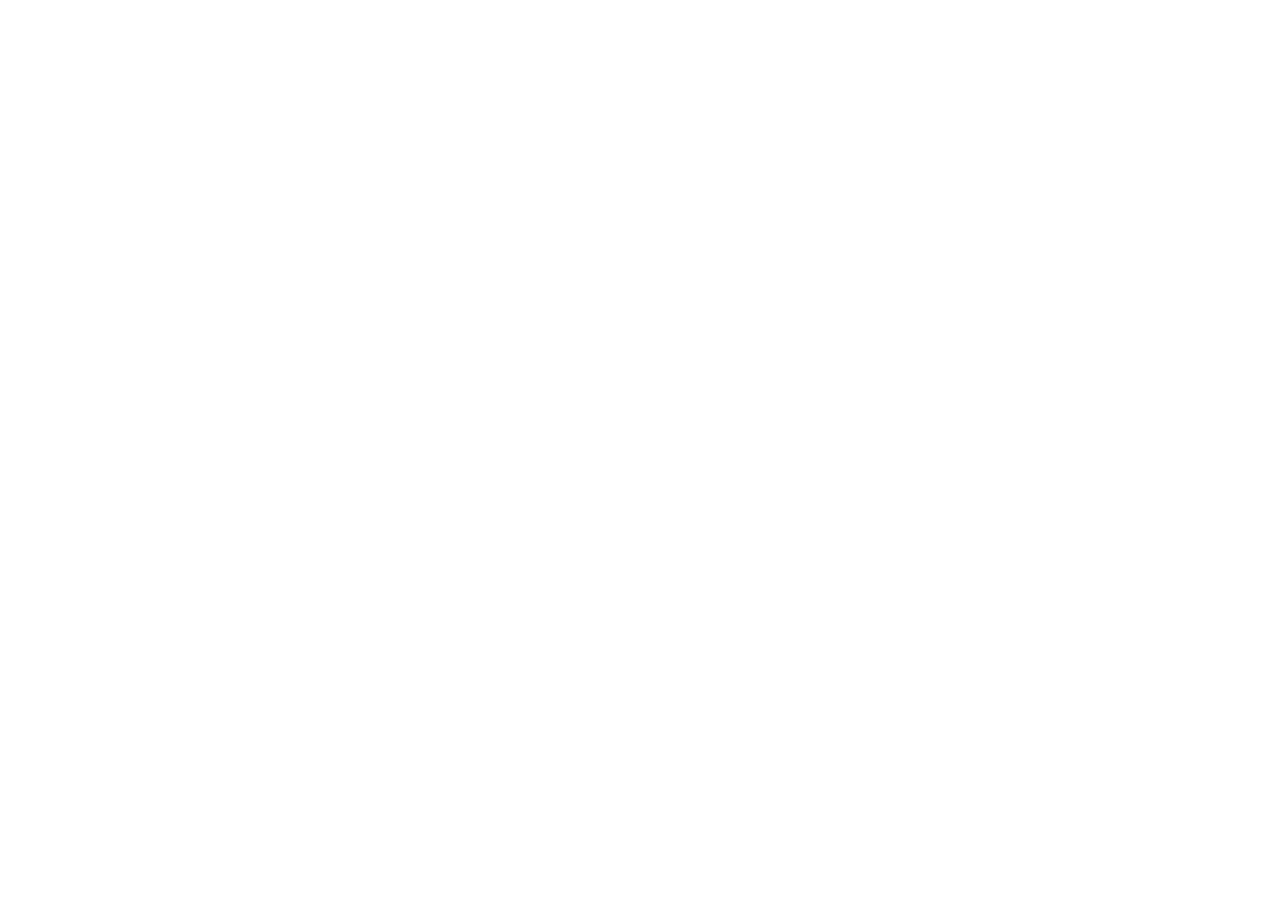
==== urlap.html @ 5ededa28 "urlap" ====
<!DOCTYPE html>
<html lang="hu">
<head>
    <meta charset="UTF-8">
    <meta name="viewport" content="width=device-width, initial-scale=1.0">
    <title>Űrlap</title>
</head>
<body>
    <h1></h1>
</body>
</html>
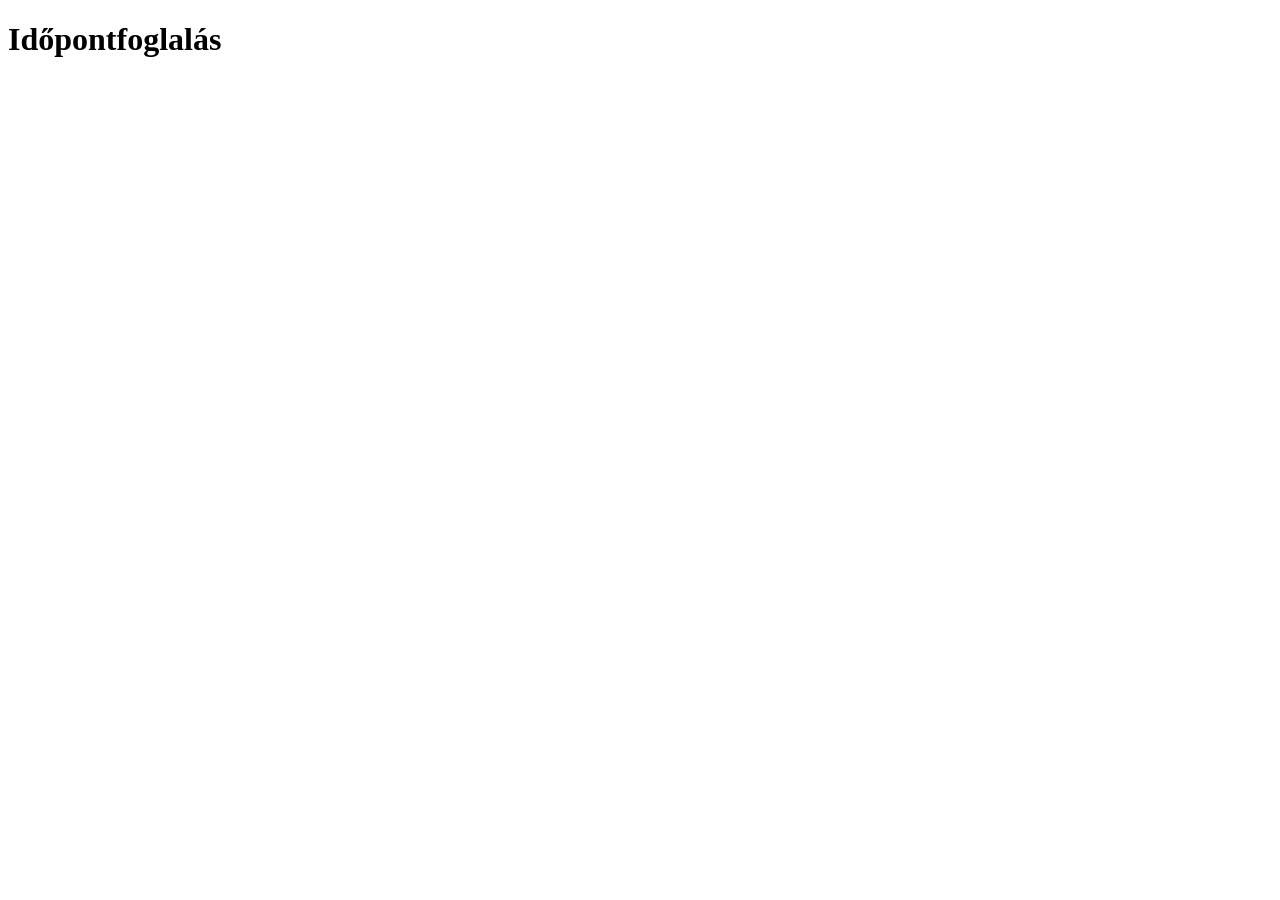
==== commit a4ba6e67: "urlap" ====
--- a/urlap.html
+++ b/urlap.html
@@ -4,8 +4,13 @@
     <meta charset="UTF-8">
     <meta name="viewport" content="width=device-width, initial-scale=1.0">
     <title>Űrlap</title>
+   <link rel="stylesheet" href="./urlap.css">
+   <script href="./urlap.js" defer></script>
+    
 </head>
 <body>
-    <h1></h1>
+    <h1>Időpontfoglalás</h1>
+    <p></p>
+    
 </body>
 </html>
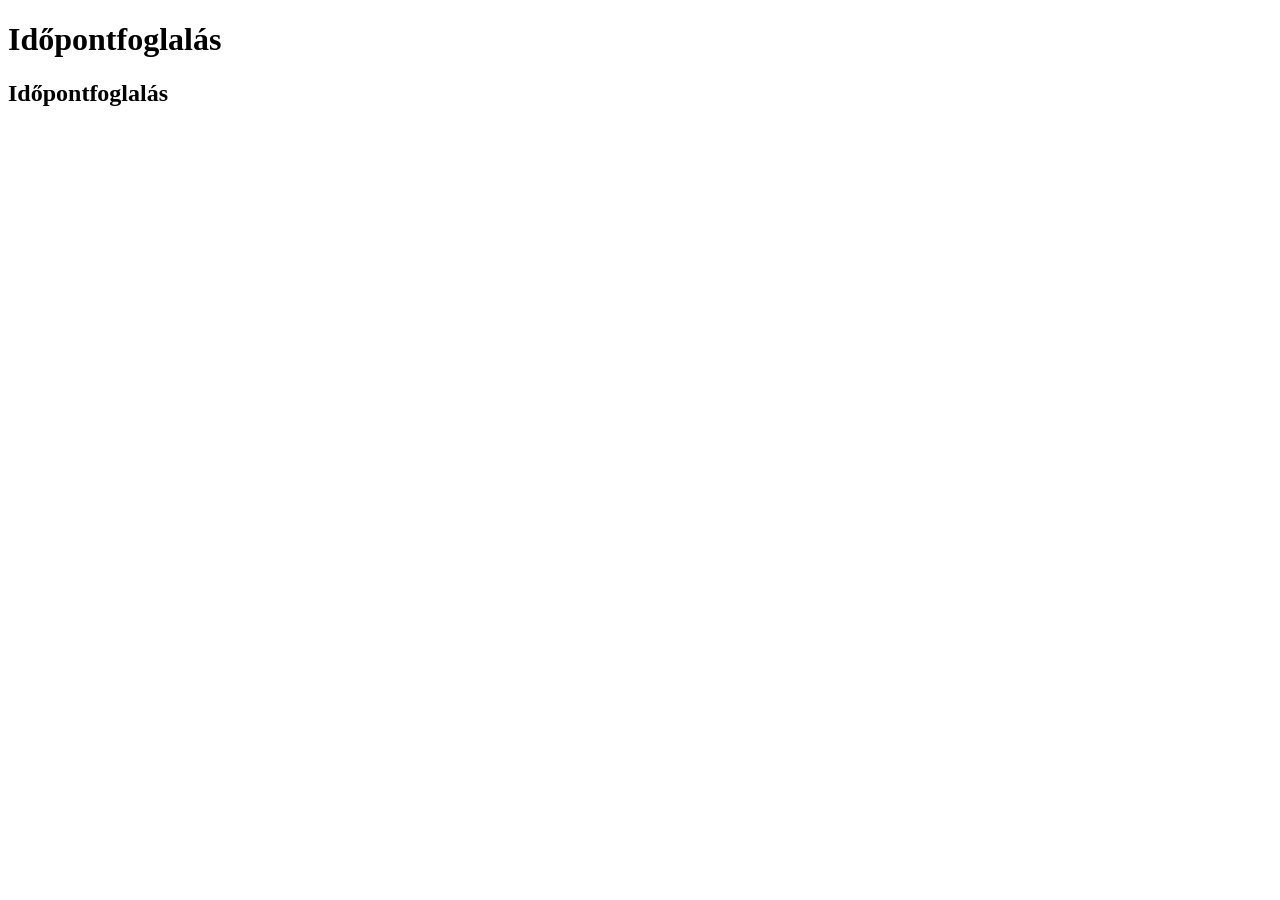
==== commit ab0f8c2e: "html" ====
--- a/urlap.html
+++ b/urlap.html
@@ -8,9 +8,14 @@
    <script href="./urlap.js" defer></script>
     
 </head>
-<body>
+<body onload="UrlapBetoltes()">
     <h1>Időpontfoglalás</h1>
     <p></p>
     
+    <main class="form-wrapper">
+        <h2>Időpontfoglalás</h2>
+        
+        <div id="urlap-container"></div>
+    </main>
 </body>
 </html>
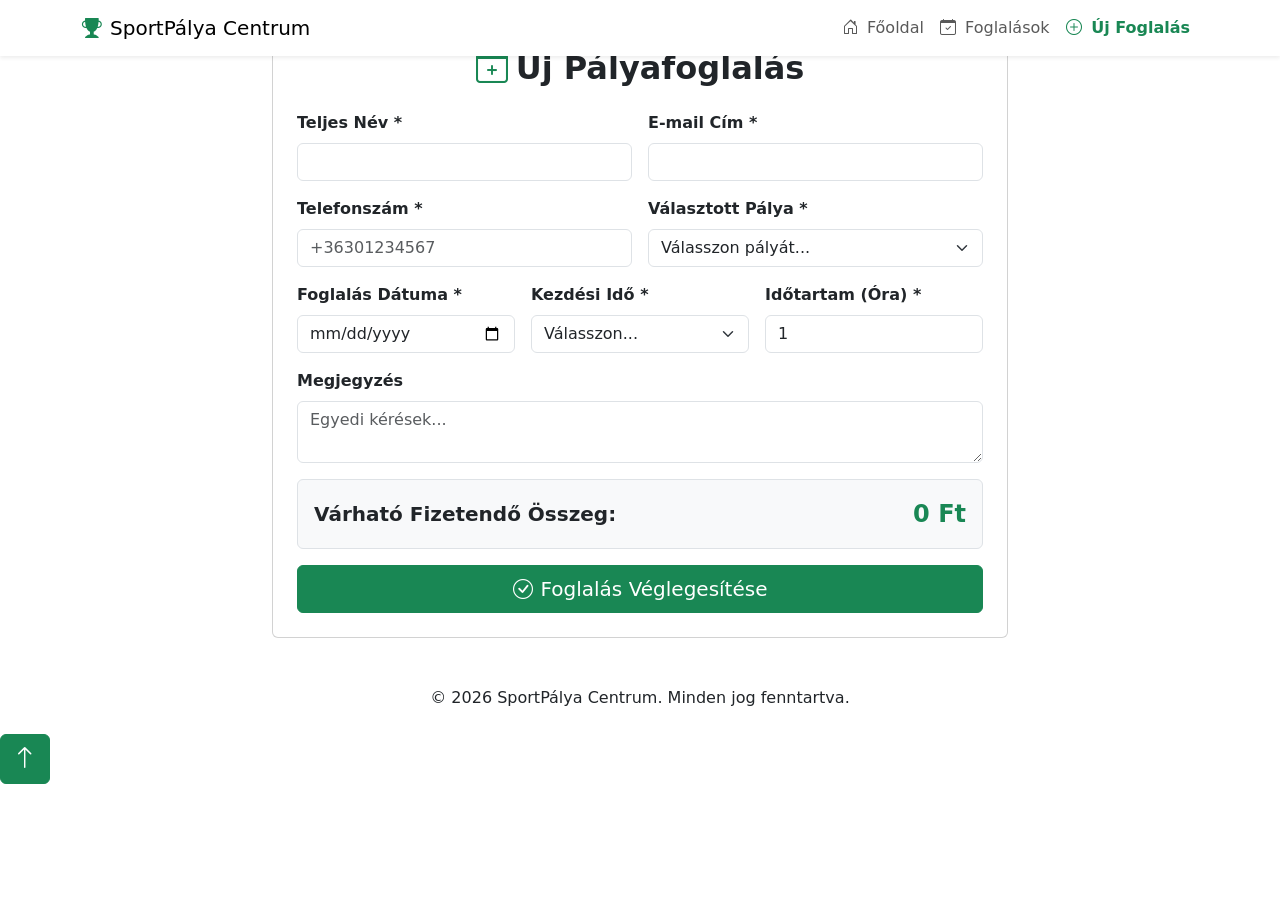
==== commit 8e021aae: "urlap" ====
--- a/urlap.html
+++ b/urlap.html
@@ -1,21 +1,125 @@
-<!DOCTYPE html>
-<html lang="hu">
-<head>
-    <meta charset="UTF-8">
-    <meta name="viewport" content="width=device-width, initial-scale=1.0">
-    <title>Űrlap</title>
-   <link rel="stylesheet" href="./urlap.css">
-   <script href="./urlap.js" defer></script>
-    
-</head>
-<body onload="UrlapBetoltes()">
-    <h1>Időpontfoglalás</h1>
-    <p></p>
-    
-    <main class="form-wrapper">
-        <h2>Időpontfoglalás</h2>
-        
-        <div id="urlap-container"></div>
-    </main>
-</body>
+<!DOCTYPE html>
+<html lang="hu">
+<head>
+    <meta charset="UTF-8">
+    <meta name="viewport" content="width=device-width, initial-scale=1.0">
+    <title>SportPálya Centrum - Új Foglalás</title>
+    <link href="https://cdn.jsdelivr.net/npm/bootstrap@5.3.2/dist/css/bootstrap.min.css" rel="stylesheet">
+    <link rel="stylesheet" href="https://cdn.jsdelivr.net/npm/bootstrap-icons@1.11.1/font/bootstrap-icons.css">
+    <link rel="stylesheet" href="../fooldal/style.css">
+</head>
+<body>
+    <nav class="navbar navbar-expand-lg navbar-light bg-white fixed-top shadow-sm">
+        <div class="container">
+            <a class="navbar-brand" href="../fooldal/jo.html"><i class="bi bi-trophy-fill text-success me-2"></i>SportPálya Centrum</a>
+            <button class="navbar-toggler" type="button" data-bs-toggle="collapse" data-bs-target="#navbarNav">
+                <span class="navbar-toggler-icon"></span>
+            </button>
+            <div class="collapse navbar-collapse" id="navbarNav">
+                <ul class="navbar-nav ms-auto">
+                    <li class="nav-item"><a class="nav-link" href="../fooldal/jo.html"><i class="bi bi-house-door me-1"></i> Főoldal</a></li>
+                    <li class="nav-item"><a class="nav-link" href="../foglalasok/foglalasok.html"><i class="bi bi-calendar-check me-1"></i> Foglalások</a></li>
+                    <li class="nav-item"><a class="nav-link active fw-bold text-success" href="../urlap/urlap.html"><i class="bi bi-plus-circle me-1"></i> Új Foglalás</a></li>
+                </ul>
+            </div>
+        </div>
+    </nav>
+
+    <div class="container py-4 content-wrapper">
+        <div class="row justify-content-center">
+            <div class="col-lg-8">
+                <div class="card card-custom p-4">
+                    <h2 class="fw-bold text-center mb-4"><i class="bi bi-calendar-plus text-success me-2"></i>Új Pályafoglalás</h2>
+                    
+                    <div id="alertContainer"></div>
+
+                    <form id="foglalasForm" novalidate>
+                        <div class="row g-3">
+                            <div class="col-md-6">
+                                <label for="nev" class="form-label fw-semibold">Teljes Név *</label>
+                                <input type="text" class="form-control" id="nev" required minlength="3">
+                                <div class="invalid-feedback">Név megadása kötelező (legalább 3 karakter)!</div>
+                            </div>
+                            <div class="col-md-6">
+                                <label for="email" class="form-label fw-semibold">E-mail Cím *</label>
+                                <input type="email" class="form-control" id="email" required>
+                                <div class="invalid-feedback">Érvényes email cím szükséges!</div>
+                            </div>
+                            <div class="col-md-6">
+                                <label for="telefon" class="form-label fw-semibold">Telefonszám *</label>
+                                <input type="tel" class="form-control" id="telefon" placeholder="+36301234567" required pattern="^(\+36|06)[\s\-]?\d{1,2}[\s\-]?\d{3}[\s\-]?\d{3,4}$">
+                                <div class="invalid-feedback">Érvényes magyar telefonszám szükséges (+36... vagy 06...)!</div>
+                            </div>
+                            <div class="col-md-6">
+                                <label for="palyaSelect" class="form-label fw-semibold">Választott Pálya *</label>
+                                <select class="form-select" id="palyaSelect" required>
+                                    <option value="" disabled selected>Válasszon pályát...</option>
+                                </select>
+                                <div class="invalid-feedback">Kérjük, válasszon pályát!</div>
+                            </div>
+                            <div class="col-md-4">
+                                <label for="datum" class="form-label fw-semibold">Foglalás Dátuma *</label>
+                                <input type="date" class="form-control" id="datum" required>
+                                <div class="invalid-feedback">Múltbéli dátum nem választható!</div>
+                            </div>
+                            <div class="col-md-4">
+                                <label for="kezdioido" class="form-label fw-semibold">Kezdési Idő *</label>
+                                <select class="form-select" id="kezdioido" required>
+                                    <option value="" disabled selected>Válasszon...</option>
+                                </select>
+                                <div class="invalid-feedback">Kérjük, válasszon kezdési időpontot!</div>
+                            </div>
+                            <div class="col-md-4">
+                                <label for="idotartam" class="form-label fw-semibold">Időtartam (Óra) *</label>
+                                <input type="number" class="form-control" id="idotartam" value="1" min="1" max="5" required>
+                                <div class="invalid-feedback">1 és 5 óra közötti időtartam adható meg!</div>
+                            </div>
+                            <div class="col-12">
+                                <label for="megjegyzes" class="form-label fw-semibold">Megjegyzés</label>
+                                <textarea class="form-control" id="megjegyzes" rows="2" placeholder="Egyedi kérések..."></textarea>
+                            </div>
+                            <div class="col-12">
+                                <div class="p-3 bg-light rounded border d-flex justify-content-between align-items-center">
+                                    <span class="fs-5 fw-bold">Várható Fizetendő Összeg:</span>
+                                    <span class="fs-4 fw-bold text-success" id="szamitottAr">0 Ft</span>
+                                </div>
+                            </div>
+                            <div class="col-12">
+                                <button type="submit" class="btn btn-success w-100 py-2 fs-5"><i class="bi bi-check-circle me-2"></i>Foglalás Véglegesítése</button>
+                            </div>
+                        </div>
+                    </form>
+                </div>
+            </div>
+        </div>
+    </div>
+
+    <!-- Modal Visszaigazolás -->
+    <div class="modal fade" id="visszaigazolasModal" tabindex="-1" aria-hidden="true">
+        <div class="modal-dialog modal-dialog-centered">
+            <div class="modal-content">
+                <div class="modal-header bg-success text-white">
+                    <h5 class="modal-title"><i class="bi bi-check-circle-fill me-2"></i>Sikeres Foglalás!</h5>
+                    <button type="button" class="btn-close btn-close-white" data-bs-dismiss="modal"></button>
+                </div>
+                <div class="modal-body" id="visszaigazolasContent"></div>
+                <div class="modal-footer">
+                    <button type="button" class="btn btn-secondary" data-bs-dismiss="modal">Bezárás</button>
+                    <a href="../foglalasok/foglalasok.html" class="btn btn-success">Foglalások Megtekintése</a>
+                </div>
+            </div>
+        </div>
+    </div>
+
+    <footer class="py-4 text-center mt-auto">
+        <div class="container">
+            <p class="mb-0">&copy; 2026 SportPálya Centrum. Minden jog fenntartva.</p>
+        </div>
+    </footer>
+
+    <button id="scrollTopBtn" class="btn btn-success"><i class="bi bi-arrow-up fs-4"></i></button>
+
+    <script src="https://cdn.jsdelivr.net/npm/bootstrap@5.3.2/dist/js/bootstrap.bundle.min.js"></script>
+    <script src="../urlap/urlap.js"></script>
+</body>
 </html>
